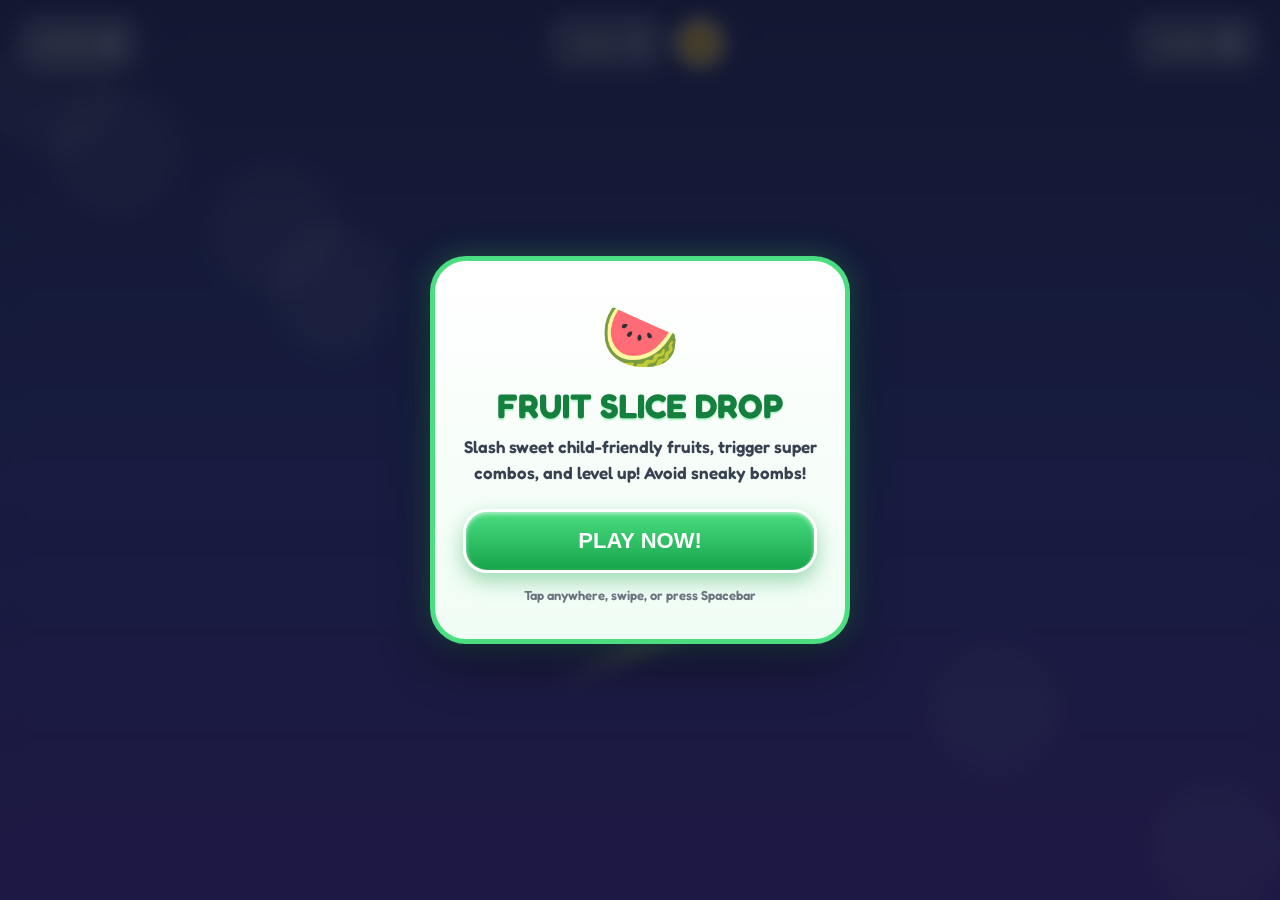
==== fruit_slice_drop.html @ 42306911 "Add Fruit Slice Drop game with realistic fruits, audio, responsive UI" ====
<!DOCTYPE html>
<html lang="en">
<head>
  <meta charset="utf-8">
  <meta name="viewport" content="width=device-width, initial-scale=1.0, maximum-scale=1.0, user-scalable=no">
  <title>Fruit Slice Drop - Fun Arcade Game</title>
  <link rel="stylesheet" href="style.css">
</head>
<body>

  <!-- Fullscreen Playgrid Canvas -->
  <canvas id="gameCanvas"></canvas>

  <!-- Top HUD Bar -->
  <div id="hud">
    <div class="hud-card">
      <div class="hud-title">SCORE</div>
      <div class="hud-value" id="scoreDisplay">0</div>
    </div>

    <div class="hud-center">
      <div class="hud-card">
        <div class="hud-title">LEVEL</div>
        <div class="hud-value" id="levelDisplay">1</div>
      </div>
      <button class="pause-btn" id="btnPause" title="Pause Game">⏸</button>
    </div>

    <div class="hud-card">
      <div class="hud-title">COMBO</div>
      <div class="hud-value" id="comboDisplay">0</div>
    </div>
  </div>

  <!-- Floating Pop Notices & Level Up Banner -->
  <div id="popNotice">NICE SLICE!</div>
  <div id="levelBanner">⭐ LEVEL 2! ⭐</div>

  <!-- Start Screen Overlay -->
  <div class="overlay" id="startOverlay">
    <div class="modal-card">
      <div class="card-icon">🍉</div>
      <h1>FRUIT SLICE DROP</h1>
      <p class="modal-desc">Slash sweet child-friendly fruits, trigger super combos, and level up! Avoid sneaky bombs!</p>
      <button class="btn-primary" id="btnStart">PLAY NOW!</button>
      <div class="tip-text">Tap anywhere, swipe, or press Spacebar</div>
    </div>
  </div>

  <!-- Pause Screen Overlay -->
  <div class="overlay hidden" id="pauseOverlay">
    <div class="modal-card">
      <div class="card-icon">⏸️</div>
      <h1>GAME PAUSED</h1>
      <p class="modal-desc">Take a little breather! Ready to get back into the fruit slicing action?</p>
      <button class="btn-primary" id="btnResume">RESUME GAME</button>
    </div>
  </div>

  <!-- Game Over Overlay -->
  <div class="overlay hidden" id="gameOverOverlay">
    <div class="modal-card">
      <div class="card-icon">🎉</div>
      <h1>GREAT JOB!</h1>
      <p class="modal-desc" id="gameOverDesc">Game Over! You played awesome!</p>
      
      <div class="stats-grid">
        <div class="stat-box">
          <div class="lbl">FINAL SCORE</div>
          <div class="val" id="finalScore">0</div>
        </div>
        <div class="stat-box">
          <div class="lbl">MAX LEVEL</div>
          <div class="val" id="finalLevel">1</div>
        </div>
      </div>

      <button class="btn-primary" id="btnRestart">PLAY AGAIN</button>
    </div>
  </div>

  <script src="script.js" defer></script>
</body>
</html>
---- style.css ----
/* Reset & Core Setup */
@import url('https://fonts.googleapis.com/css2?family=Fredoka:wght@400;600;700&family=Nunito:wght@700;900&display=swap');

* {
  box-sizing: border-box;
  margin: 0;
  padding: 0;
  user-select: none;
  -webkit-user-select: none;
  -webkit-tap-highlight-color: transparent;
}

html, body {
  width: 100%;
  height: 100%;
  overflow: hidden;
  background: #1e1b4b;
  font-family: 'Fredoka', 'Nunito', system-ui, sans-serif;
  touch-action: none;
}

/* Fullscreen Canvas Playgrid */
#gameCanvas {
  position: fixed;
  inset: 0;
  width: 100vw;
  height: 100vh;
  z-index: 1;
  display: block;
}

/* Floating Game HUD */
#hud {
  position: fixed;
  top: 16px;
  left: 20px;
  right: 20px;
  display: flex;
  justify-content: space-between;
  align-items: center;
  z-index: 10;
  pointer-events: none;
}

.hud-card {
  background: rgba(255, 255, 255, 0.2);
  backdrop-filter: blur(12px);
  -webkit-backdrop-filter: blur(12px);
  border: 3px solid rgba(255, 255, 255, 0.4);
  border-radius: 20px;
  padding: 10px 20px;
  color: #ffffff;
  text-shadow: 0 3px 6px rgba(0,0,0,0.3);
  box-shadow: 0 8px 24px rgba(0, 0, 0, 0.2);
  display: flex;
  align-items: center;
  gap: 10px;
  pointer-events: auto;
}

.hud-title {
  font-size: 14px;
  font-weight: 700;
  letter-spacing: 1px;
  color: #ffedd5;
  text-transform: uppercase;
}

.hud-value {
  font-size: 28px;
  font-weight: 900;
  color: #fff;
  line-height: 1;
}

.hud-center {
  display: flex;
  gap: 12px;
  align-items: center;
}

.pause-btn {
  background: #fbbf24;
  border: 3px solid #fff;
  color: #78350f;
  width: 48px;
  height: 48px;
  border-radius: 50%;
  font-size: 20px;
  font-weight: 900;
  cursor: pointer;
  box-shadow: 0 6px 16px rgba(0,0,0,0.3);
  transition: transform 0.15s ease, background-color 0.15s ease;
  display: flex;
  align-items: center;
  justify-content: center;
  pointer-events: auto;
}

.pause-btn:hover {
  transform: scale(1.1) rotate(5deg);
  background: #f59e0b;
}

.pause-btn:active {
  transform: scale(0.95);
}

/* Floating Pop & Level Up Banners */
#popNotice {
  position: fixed;
  top: 25%;
  left: 50%;
  transform: translate(-50%, -50%) scale(0.5);
  opacity: 0;
  font-size: 42px;
  font-weight: 900;
  color: #fde047;
  text-shadow: 0 4px 16px rgba(0,0,0,0.5), 0 0 20px #f59e0b;
  z-index: 15;
  pointer-events: none;
  transition: transform 0.25s cubic-bezier(0.175, 0.885, 0.32, 1.275), opacity 0.25s ease;
}

#popNotice.show {
  opacity: 1;
  transform: translate(-50%, -50%) scale(1.1);
}

#levelBanner {
  position: fixed;
  top: 35%;
  left: 50%;
  transform: translate(-50%, -50%) scale(0);
  background: linear-gradient(135deg, #ec4899, #8b5cf6);
  border: 4px solid #fff;
  border-radius: 30px;
  padding: 16px 36px;
  color: #fff;
  font-size: 36px;
  font-weight: 900;
  text-shadow: 0 3px 10px rgba(0,0,0,0.4);
  box-shadow: 0 12px 40px rgba(236, 72, 153, 0.6);
  z-index: 16;
  pointer-events: none;
  transition: transform 0.4s cubic-bezier(0.175, 0.885, 0.32, 1.275);
}

#levelBanner.show {
  transform: translate(-50%, -50%) scale(1);
}

/* Modals & Overlays */
.overlay {
  position: fixed;
  inset: 0;
  background: rgba(15, 23, 42, 0.75);
  backdrop-filter: blur(10px);
  -webkit-backdrop-filter: blur(10px);
  display: flex;
  align-items: center;
  justify-content: center;
  z-index: 30;
  padding: 20px;
  opacity: 1;
  transition: opacity 0.3s ease;
}

.overlay.hidden {
  opacity: 0;
  pointer-events: none;
  display: none;
}

.modal-card {
  background: linear-gradient(180deg, #ffffff 0%, #f0fdf4 100%);
  border: 5px solid #4ade80;
  border-radius: 36px;
  padding: 36px 28px;
  width: min(90vw, 420px);
  text-align: center;
  box-shadow: 0 20px 50px rgba(0, 0, 0, 0.4), 0 0 30px rgba(74, 222, 128, 0.3);
  position: relative;
  animation: popIn 0.35s cubic-bezier(0.175, 0.885, 0.32, 1.275);
}

@keyframes popIn {
  from { transform: scale(0.8); opacity: 0; }
  to { transform: scale(1); opacity: 1; }
}

.card-icon {
  font-size: 64px;
  margin-bottom: 10px;
  display: inline-block;
  animation: floatBounce 2s ease-in-out infinite;
}

@keyframes floatBounce {
  0%, 100% { transform: translateY(0) rotate(0deg); }
  50% { transform: translateY(-10px) rotate(5deg); }
}

h1 {
  font-size: 34px;
  font-weight: 900;
  color: #15803d;
  margin-bottom: 8px;
  text-shadow: 0 2px 0 #bbf7d0;
}

p.modal-desc {
  font-size: 17px;
  color: #374151;
  line-height: 1.5;
  margin-bottom: 24px;
  font-weight: 600;
}

.stats-grid {
  display: grid;
  grid-template-columns: 1fr 1fr;
  gap: 12px;
  margin-bottom: 24px;
}

.stat-box {
  background: #dcfce7;
  border: 2px solid #86efac;
  border-radius: 18px;
  padding: 12px;
  color: #166534;
}

.stat-box .lbl {
  font-size: 13px;
  font-weight: 700;
  opacity: 0.8;
}

.stat-box .val {
  font-size: 26px;
  font-weight: 900;
}

/* Primary Game Buttons */
.btn-primary {
  background: linear-gradient(180deg, #4ade80 0%, #16a34a 100%);
  color: #ffffff;
  border: 3px solid #ffffff;
  border-radius: 24px;
  padding: 16px 36px;
  font-size: 22px;
  font-weight: 900;
  cursor: pointer;
  box-shadow: 0 8px 20px rgba(22, 163, 74, 0.4), inset 0 2px 4px rgba(255,255,255,0.6);
  transition: transform 0.15s ease, filter 0.15s ease;
  width: 100%;
}

.btn-primary:hover {
  transform: translateY(-3px) scale(1.02);
  filter: brightness(1.08);
}

.btn-primary:active {
  transform: translateY(2px) scale(0.98);
}

.btn-secondary {
  background: linear-gradient(180deg, #38bdf8 0%, #0284c7 100%);
  color: #ffffff;
  border: 3px solid #ffffff;
  border-radius: 20px;
  padding: 12px 24px;
  font-size: 18px;
  font-weight: 800;
  cursor: pointer;
  box-shadow: 0 6px 16px rgba(2, 132, 199, 0.3);
  margin-top: 10px;
  width: 100%;
}

.btn-secondary:hover {
  filter: brightness(1.08);
}

.tip-text {
  font-size: 13px;
  color: #6b7280;
  margin-top: 14px;
  font-weight: 600;
}
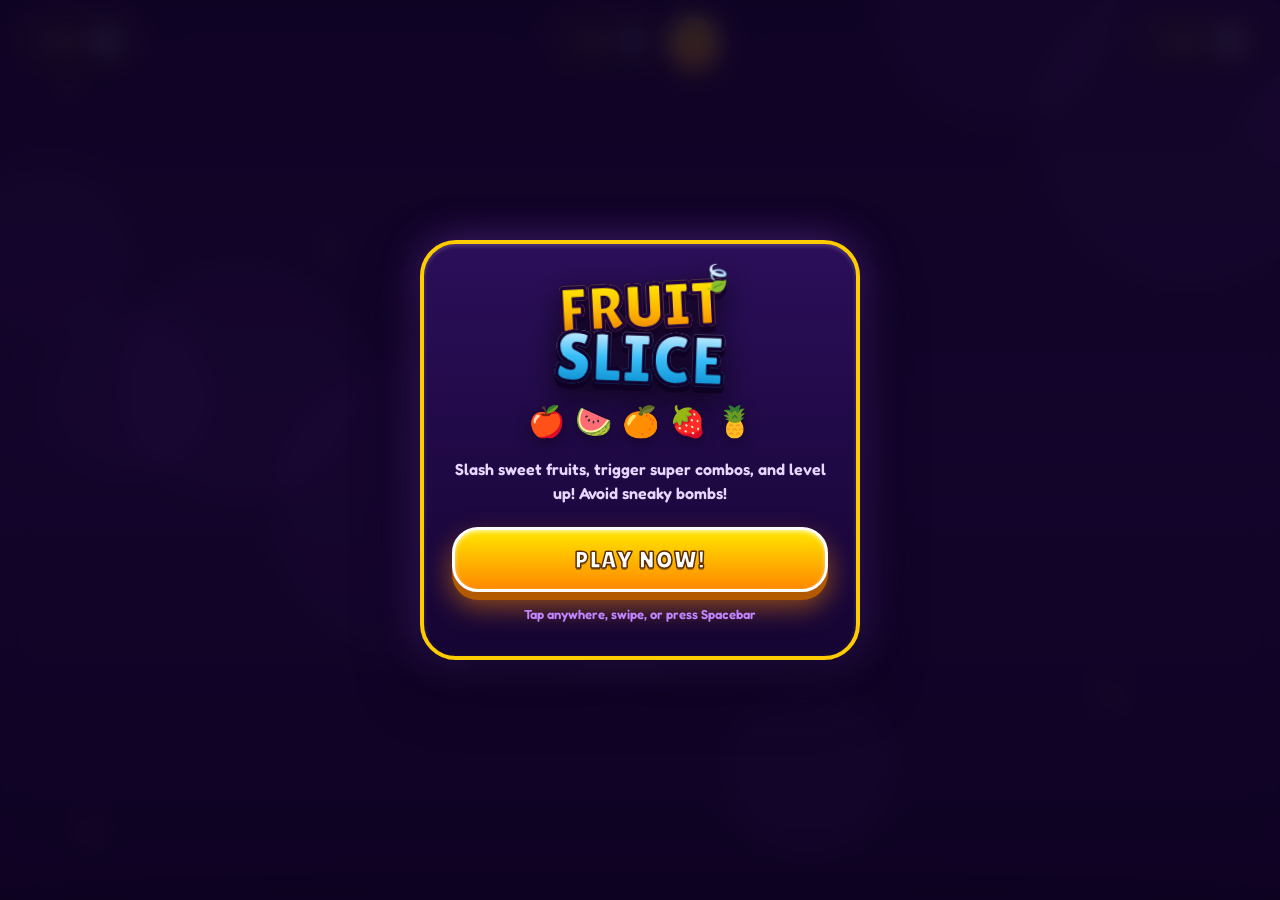
==== commit 403979e1: "Update audio behavior, poster UI styling, and cute pineapple artwork" ====
--- a/fruit_slice_drop.html
+++ b/fruit_slice_drop.html
@@ -38,10 +38,28 @@
 
   <!-- Start Screen Overlay -->
   <div class="overlay" id="startOverlay">
-    <div class="modal-card">
-      <div class="card-icon">🍉</div>
-      <h1>FRUIT SLICE DROP</h1>
-      <p class="modal-desc">Slash sweet child-friendly fruits, trigger super combos, and level up! Avoid sneaky bombs!</p>
+    <div class="modal-card poster-card">
+      <!-- 3D Poster Logo Title -->
+      <div class="poster-logo">
+        <div class="logo-word word-fruit">
+          <span>F</span><span>R</span><span>U</span><span>I</span><span>T</span>
+          <span class="leaf-badge">🍃</span>
+        </div>
+        <div class="logo-word word-slice">
+          <span>S</span><span>L</span><span>I</span><span>C</span><span>E</span>
+        </div>
+      </div>
+
+      <!-- Cute Floating Fruits Showcase Row -->
+      <div class="fruit-showcase">
+        <span class="showcase-fruit f-apple">🍎</span>
+        <span class="showcase-fruit f-watermelon">🍉</span>
+        <span class="showcase-fruit f-orange">🍊</span>
+        <span class="showcase-fruit f-strawberry">🍓</span>
+        <span class="showcase-fruit f-pineapple">🍍</span>
+      </div>
+
+      <p class="modal-desc">Slash sweet fruits, trigger super combos, and level up! Avoid sneaky bombs!</p>
       <button class="btn-primary" id="btnStart">PLAY NOW!</button>
       <div class="tip-text">Tap anywhere, swipe, or press Spacebar</div>
     </div>
@@ -49,9 +67,9 @@
 
   <!-- Pause Screen Overlay -->
   <div class="overlay hidden" id="pauseOverlay">
-    <div class="modal-card">
+    <div class="modal-card poster-card">
       <div class="card-icon">⏸️</div>
-      <h1>GAME PAUSED</h1>
+      <h1 class="poster-heading">GAME PAUSED</h1>
       <p class="modal-desc">Take a little breather! Ready to get back into the fruit slicing action?</p>
       <button class="btn-primary" id="btnResume">RESUME GAME</button>
     </div>
@@ -59,9 +77,9 @@
 
   <!-- Game Over Overlay -->
   <div class="overlay hidden" id="gameOverOverlay">
-    <div class="modal-card">
+    <div class="modal-card poster-card">
       <div class="card-icon">🎉</div>
-      <h1>GREAT JOB!</h1>
+      <h1 class="poster-heading">GREAT JOB!</h1>
       <p class="modal-desc" id="gameOverDesc">Game Over! You played awesome!</p>
       
       <div class="stats-grid">
--- a/style.css
+++ b/style.css
@@ -1,5 +1,5 @@
 /* Reset & Core Setup */
-@import url('https://fonts.googleapis.com/css2?family=Fredoka:wght@400;600;700&family=Nunito:wght@700;900&display=swap');
+@import url('https://fonts.googleapis.com/css2?family=Fredoka:wght@400;600;700&family=Lilita+One&family=Nunito:wght@800;900&display=swap');
 
 * {
   box-sizing: border-box;
@@ -14,7 +14,7 @@
   width: 100%;
   height: 100%;
   overflow: hidden;
-  background: #1e1b4b;
+  background: #14052b;
   font-family: 'Fredoka', 'Nunito', system-ui, sans-serif;
   touch-action: none;
 }
@@ -43,15 +43,15 @@
 }
 
 .hud-card {
-  background: rgba(255, 255, 255, 0.2);
-  backdrop-filter: blur(12px);
-  -webkit-backdrop-filter: blur(12px);
-  border: 3px solid rgba(255, 255, 255, 0.4);
-  border-radius: 20px;
-  padding: 10px 20px;
+  background: rgba(28, 10, 61, 0.65);
+  backdrop-filter: blur(14px);
+  -webkit-backdrop-filter: blur(14px);
+  border: 3px solid rgba(255, 204, 0, 0.45);
+  border-radius: 22px;
+  padding: 8px 18px;
   color: #ffffff;
-  text-shadow: 0 3px 6px rgba(0,0,0,0.3);
-  box-shadow: 0 8px 24px rgba(0, 0, 0, 0.2);
+  text-shadow: 0 3px 6px rgba(0,0,0,0.5);
+  box-shadow: 0 8px 24px rgba(10, 2, 28, 0.5), inset 0 1px 2px rgba(255, 255, 255, 0.25);
   display: flex;
   align-items: center;
   gap: 10px;
@@ -59,18 +59,19 @@
 }
 
 .hud-title {
+  font-family: 'Lilita One', 'Fredoka', sans-serif;
   font-size: 14px;
-  font-weight: 700;
-  letter-spacing: 1px;
-  color: #ffedd5;
+  letter-spacing: 1.2px;
+  color: #fde047;
   text-transform: uppercase;
 }
 
 .hud-value {
-  font-size: 28px;
-  font-weight: 900;
-  color: #fff;
+  font-family: 'Lilita One', 'Nunito', sans-serif;
+  font-size: 30px;
+  color: #ffffff;
   line-height: 1;
+  text-shadow: 0 3px 0 #18022e;
 }
 
 .hud-center {
@@ -80,17 +81,17 @@
 }
 
 .pause-btn {
-  background: #fbbf24;
-  border: 3px solid #fff;
-  color: #78350f;
-  width: 48px;
-  height: 48px;
+  background: linear-gradient(180deg, #ffe600 0%, #ff9100 100%);
+  border: 3px solid #ffffff;
+  color: #1a0333;
+  width: 50px;
+  height: 50px;
   border-radius: 50%;
   font-size: 20px;
   font-weight: 900;
   cursor: pointer;
-  box-shadow: 0 6px 16px rgba(0,0,0,0.3);
-  transition: transform 0.15s ease, background-color 0.15s ease;
+  box-shadow: 0 6px 0 #b35900, 0 10px 20px rgba(0,0,0,0.5);
+  transition: transform 0.15s ease, filter 0.15s ease;
   display: flex;
   align-items: center;
   justify-content: center;
@@ -99,11 +100,12 @@
 
 .pause-btn:hover {
   transform: scale(1.1) rotate(5deg);
-  background: #f59e0b;
+  filter: brightness(1.1);
 }
 
 .pause-btn:active {
-  transform: scale(0.95);
+  transform: scale(0.95) translateY(3px);
+  box-shadow: 0 2px 0 #b35900;
 }
 
 /* Floating Pop & Level Up Banners */
@@ -113,10 +115,11 @@
   left: 50%;
   transform: translate(-50%, -50%) scale(0.5);
   opacity: 0;
-  font-size: 42px;
-  font-weight: 900;
-  color: #fde047;
-  text-shadow: 0 4px 16px rgba(0,0,0,0.5), 0 0 20px #f59e0b;
+  font-family: 'Lilita One', 'Fredoka', cursive, sans-serif;
+  font-size: 46px;
+  color: #ffe600;
+  -webkit-text-stroke: 3px #1f0340;
+  text-shadow: 0 6px 0 #120229, 0 10px 25px rgba(255, 230, 0, 0.6);
   z-index: 15;
   pointer-events: none;
   transition: transform 0.25s cubic-bezier(0.175, 0.885, 0.32, 1.275), opacity 0.25s ease;
@@ -129,24 +132,27 @@
 
 #levelBanner {
   position: fixed;
-  top: 35%;
+  top: 20%;
   left: 50%;
-  transform: translate(-50%, -50%) scale(0);
+  transform: translate(-50%, -50%) scale(0.6);
+  opacity: 0;
   background: linear-gradient(135deg, #ec4899, #8b5cf6);
-  border: 4px solid #fff;
-  border-radius: 30px;
-  padding: 16px 36px;
+  border: 3.5px solid #fff;
+  border-radius: 24px;
+  padding: 10px 26px;
   color: #fff;
-  font-size: 36px;
-  font-weight: 900;
-  text-shadow: 0 3px 10px rgba(0,0,0,0.4);
-  box-shadow: 0 12px 40px rgba(236, 72, 153, 0.6);
+  font-family: 'Lilita One', 'Fredoka', sans-serif;
+  font-size: 24px;
+  letter-spacing: 1px;
+  text-shadow: 0 3px 0 #4c1d95;
+  box-shadow: 0 8px 30px rgba(236, 72, 153, 0.6), inset 0 2px 4px rgba(255,255,255,0.4);
   z-index: 16;
   pointer-events: none;
-  transition: transform 0.4s cubic-bezier(0.175, 0.885, 0.32, 1.275);
+  transition: transform 0.3s cubic-bezier(0.175, 0.885, 0.32, 1.275), opacity 0.3s ease;
 }
 
 #levelBanner.show {
+  opacity: 1;
   transform: translate(-50%, -50%) scale(1);
 }
 
@@ -154,9 +160,9 @@
 .overlay {
   position: fixed;
   inset: 0;
-  background: rgba(15, 23, 42, 0.75);
-  backdrop-filter: blur(10px);
-  -webkit-backdrop-filter: blur(10px);
+  background: rgba(14, 3, 33, 0.82);
+  backdrop-filter: blur(12px);
+  -webkit-backdrop-filter: blur(12px);
   display: flex;
   align-items: center;
   justify-content: center;
@@ -173,13 +179,13 @@
 }
 
 .modal-card {
-  background: linear-gradient(180deg, #ffffff 0%, #f0fdf4 100%);
-  border: 5px solid #4ade80;
+  background: linear-gradient(180deg, #2b0e59 0%, #150533 100%);
+  border: 4px solid #ffcc00;
   border-radius: 36px;
-  padding: 36px 28px;
-  width: min(90vw, 420px);
+  padding: 34px 28px;
+  width: min(92vw, 440px);
   text-align: center;
-  box-shadow: 0 20px 50px rgba(0, 0, 0, 0.4), 0 0 30px rgba(74, 222, 128, 0.3);
+  box-shadow: 0 24px 60px rgba(10, 2, 28, 0.8), 0 0 40px rgba(168, 85, 247, 0.4), inset 0 2px 4px rgba(255, 255, 255, 0.2);
   position: relative;
   animation: popIn 0.35s cubic-bezier(0.175, 0.885, 0.32, 1.275);
 }
@@ -189,9 +195,94 @@
   to { transform: scale(1); opacity: 1; }
 }
 
+/* Poster 3D Title Logo */
+.poster-logo {
+  display: flex;
+  flex-direction: column;
+  align-items: center;
+  margin-bottom: 12px;
+}
+
+.logo-word {
+  font-family: 'Lilita One', 'Fredoka', cursive, sans-serif;
+  line-height: 0.95;
+  display: flex;
+  align-items: center;
+  justify-content: center;
+  position: relative;
+}
+
+.word-fruit {
+  font-size: clamp(48px, 12vw, 62px);
+  background: linear-gradient(180deg, #fff000 0%, #ff8800 100%);
+  -webkit-background-clip: text;
+  -webkit-text-fill-color: transparent;
+  -webkit-text-stroke: 3.5px #1f0340;
+  filter: drop-shadow(0 6px 0 #14022b) drop-shadow(0 10px 15px rgba(0,0,0,0.6));
+  transform: rotate(-3deg);
+}
+
+.word-slice {
+  font-size: clamp(54px, 14vw, 70px);
+  background: linear-gradient(180deg, #f0f9ff 0%, #38bdf8 50%, #0284c7 100%);
+  -webkit-background-clip: text;
+  -webkit-text-fill-color: transparent;
+  -webkit-text-stroke: 3.5px #12022b;
+  filter: drop-shadow(0 6px 0 #0f0124) drop-shadow(0 10px 15px rgba(0,0,0,0.6));
+  transform: rotate(2deg);
+  margin-top: -12px;
+}
+
+.leaf-badge {
+  font-size: 26px;
+  position: absolute;
+  top: -8px;
+  right: -12px;
+  animation: leafFloat 2s ease-in-out infinite;
+}
+
+@keyframes leafFloat {
+  0%, 100% { transform: translateY(0) rotate(0deg); }
+  50% { transform: translateY(-5px) rotate(12deg); }
+}
+
+/* Showcase Fruits Row */
+.fruit-showcase {
+  display: flex;
+  justify-content: center;
+  gap: 10px;
+  margin: 12px 0 18px 0;
+}
+
+.showcase-fruit {
+  font-size: 30px;
+  filter: drop-shadow(0 4px 8px rgba(0,0,0,0.4));
+  animation: fruitBounce 2.4s ease-in-out infinite;
+}
+
+.showcase-fruit:nth-child(1) { animation-delay: 0s; }
+.showcase-fruit:nth-child(2) { animation-delay: 0.3s; }
+.showcase-fruit:nth-child(3) { animation-delay: 0.6s; }
+.showcase-fruit:nth-child(4) { animation-delay: 0.9s; }
+.showcase-fruit:nth-child(5) { animation-delay: 1.2s; }
+
+@keyframes fruitBounce {
+  0%, 100% { transform: translateY(0) scale(1); }
+  50% { transform: translateY(-8px) scale(1.1); }
+}
+
+.poster-heading {
+  font-family: 'Lilita One', 'Fredoka', sans-serif;
+  font-size: 36px;
+  color: #fde047;
+  -webkit-text-stroke: 2px #1f0340;
+  text-shadow: 0 4px 0 #120229;
+  margin-bottom: 8px;
+}
+
 .card-icon {
-  font-size: 64px;
-  margin-bottom: 10px;
+  font-size: 60px;
+  margin-bottom: 6px;
   display: inline-block;
   animation: floatBounce 2s ease-in-out infinite;
 }
@@ -201,19 +292,11 @@
   50% { transform: translateY(-10px) rotate(5deg); }
 }
 
-h1 {
-  font-size: 34px;
-  font-weight: 900;
-  color: #15803d;
-  margin-bottom: 8px;
-  text-shadow: 0 2px 0 #bbf7d0;
-}
-
 p.modal-desc {
-  font-size: 17px;
-  color: #374151;
+  font-size: 16px;
+  color: #e9d5ff;
   line-height: 1.5;
-  margin-bottom: 24px;
+  margin-bottom: 22px;
   font-weight: 600;
 }
 
@@ -225,69 +308,57 @@
 }
 
 .stat-box {
-  background: #dcfce7;
-  border: 2px solid #86efac;
+  background: rgba(30, 11, 64, 0.7);
+  border: 2px solid #a855f7;
   border-radius: 18px;
   padding: 12px;
-  color: #166534;
+  color: #f3e8ff;
 }
 
 .stat-box .lbl {
-  font-size: 13px;
+  font-size: 12px;
   font-weight: 700;
-  opacity: 0.8;
+  color: #c084fc;
 }
 
 .stat-box .val {
-  font-size: 26px;
-  font-weight: 900;
-}
-
-/* Primary Game Buttons */
+  font-family: 'Lilita One', sans-serif;
+  font-size: 28px;
+  color: #fde047;
+}
+
+/* Primary Poster 3D Buttons */
 .btn-primary {
-  background: linear-gradient(180deg, #4ade80 0%, #16a34a 100%);
+  background: linear-gradient(180deg, #ffe600 0%, #ff8800 100%);
   color: #ffffff;
-  border: 3px solid #ffffff;
-  border-radius: 24px;
+  font-family: 'Lilita One', 'Fredoka', sans-serif;
+  font-size: 24px;
+  letter-spacing: 1px;
+  border: 3.5px solid #ffffff;
+  border-radius: 26px;
   padding: 16px 36px;
-  font-size: 22px;
-  font-weight: 900;
   cursor: pointer;
-  box-shadow: 0 8px 20px rgba(22, 163, 74, 0.4), inset 0 2px 4px rgba(255,255,255,0.6);
-  transition: transform 0.15s ease, filter 0.15s ease;
+  box-shadow: 0 8px 0 #b35900, 0 14px 28px rgba(255, 136, 0, 0.55), inset 0 2px 4px rgba(255, 255, 255, 0.6);
+  transition: transform 0.15s ease, filter 0.15s ease, box-shadow 0.15s ease;
   width: 100%;
+  -webkit-text-stroke: 1.5px #5c2e00;
+  text-shadow: 0 2px 0 rgba(0,0,0,0.3);
 }
 
 .btn-primary:hover {
   transform: translateY(-3px) scale(1.02);
   filter: brightness(1.08);
+  box-shadow: 0 11px 0 #b35900, 0 18px 32px rgba(255, 136, 0, 0.65);
 }
 
 .btn-primary:active {
-  transform: translateY(2px) scale(0.98);
-}
-
-.btn-secondary {
-  background: linear-gradient(180deg, #38bdf8 0%, #0284c7 100%);
-  color: #ffffff;
-  border: 3px solid #ffffff;
-  border-radius: 20px;
-  padding: 12px 24px;
-  font-size: 18px;
-  font-weight: 800;
-  cursor: pointer;
-  box-shadow: 0 6px 16px rgba(2, 132, 199, 0.3);
-  margin-top: 10px;
-  width: 100%;
-}
-
-.btn-secondary:hover {
-  filter: brightness(1.08);
+  transform: translateY(4px) scale(0.98);
+  box-shadow: 0 4px 0 #b35900, 0 8px 16px rgba(255, 136, 0, 0.4);
 }
 
 .tip-text {
   font-size: 13px;
-  color: #6b7280;
+  color: #c084fc;
   margin-top: 14px;
   font-weight: 600;
 }
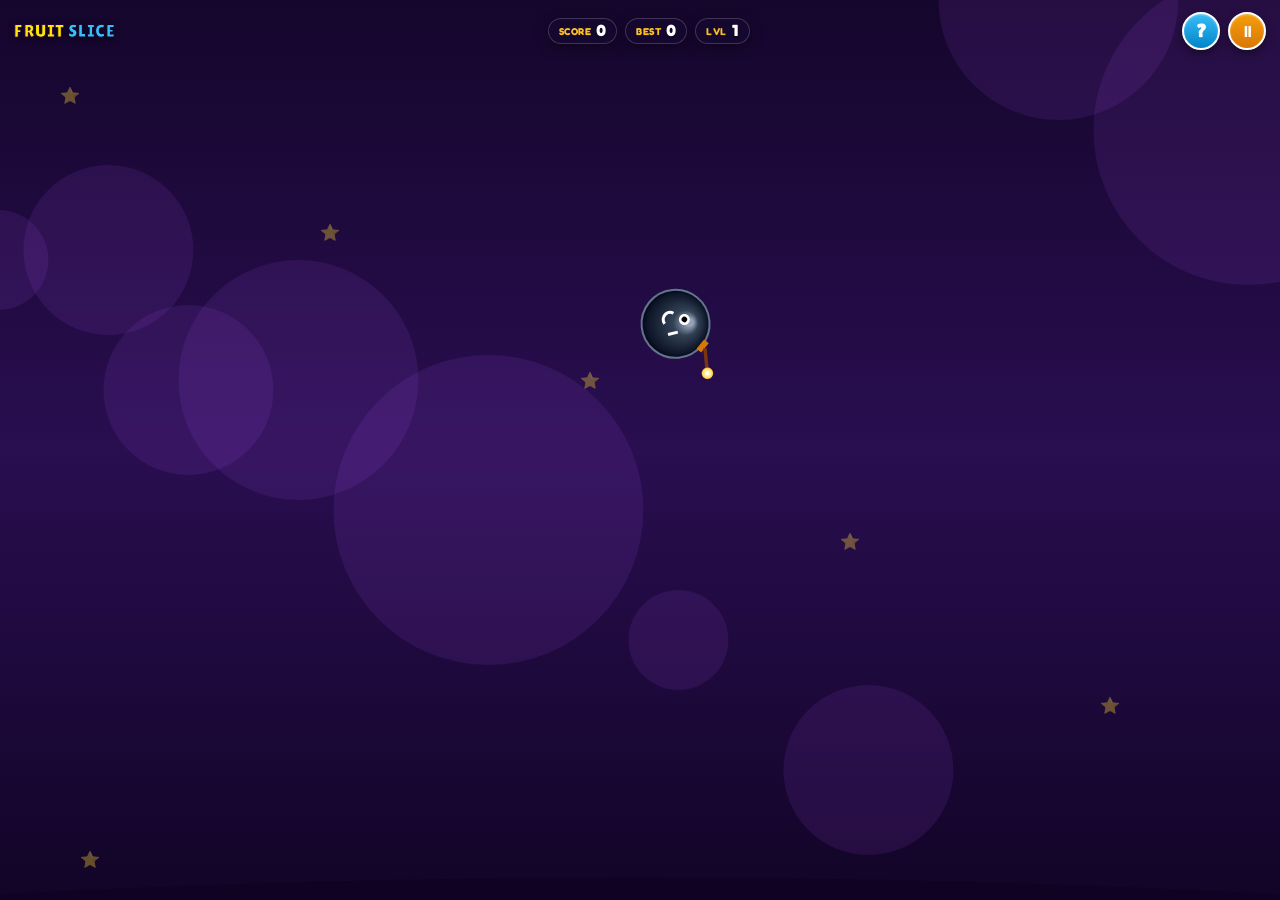
==== commit b53d6c34: "refactor: hyper-casual playfield-first UI design and minimal HUD with modal help" ====
--- a/fruit_slice_drop.html
+++ b/fruit_slice_drop.html
@@ -3,93 +3,106 @@
 <head>
   <meta charset="utf-8">
   <meta name="viewport" content="width=device-width, initial-scale=1.0, maximum-scale=1.0, user-scalable=no">
-  <title>Fruit Slice Drop - Fun Arcade Game</title>
+  <title>Fruit Slice Drop - Minimal Arcade Game</title>
   <link rel="stylesheet" href="style.css">
 </head>
 <body>
 
-  <!-- Fullscreen Playgrid Canvas -->
+  <!-- Fullscreen Playfield Canvas -->
   <canvas id="gameCanvas"></canvas>
 
-  <!-- Top HUD Bar -->
-  <div id="hud">
-    <div class="hud-card">
-      <div class="hud-title">SCORE</div>
-      <div class="hud-value" id="scoreDisplay">0</div>
+  <!-- Minimal Compact Top HUD Bar -->
+  <header id="hud">
+    <div class="hud-left">
+      <div class="game-logo">
+        <span class="logo-fruit">FRUIT</span>
+        <span class="logo-slice">SLICE</span>
+      </div>
     </div>
 
     <div class="hud-center">
-      <div class="hud-card">
-        <div class="hud-title">LEVEL</div>
-        <div class="hud-value" id="levelDisplay">1</div>
+      <div class="hud-pill">
+        <span class="hud-label">SCORE</span>
+        <span class="hud-val" id="scoreDisplay">0</span>
       </div>
-      <button class="pause-btn" id="btnPause" title="Pause Game">⏸</button>
+      <div class="hud-pill">
+        <span class="hud-label">BEST</span>
+        <span class="hud-val" id="bestScoreDisplay">0</span>
+      </div>
+      <div class="hud-pill">
+        <span class="hud-label">LVL</span>
+        <span class="hud-val" id="levelDisplay">1</span>
+      </div>
+      <div class="hud-pill combo-pill hidden" id="comboContainer">
+        <span class="hud-val" id="comboDisplay">0x</span>
+      </div>
     </div>
 
-    <div class="hud-card">
-      <div class="hud-title">COMBO</div>
-      <div class="hud-value" id="comboDisplay">0</div>
+    <div class="hud-right">
+      <button class="icon-btn btn-help" id="btnHelp" title="How to Play" aria-label="Help">?</button>
+      <button class="icon-btn btn-pause" id="btnPause" title="Pause Game" aria-label="Pause">⏸</button>
     </div>
-  </div>
+  </header>
 
-  <!-- Floating Pop Notices & Level Up Banner -->
-  <div id="popNotice">NICE SLICE!</div>
-  <div id="levelBanner">⭐ LEVEL 2! ⭐</div>
+  <!-- Compact Toast Notification for Level Up -->
+  <div id="levelToast" class="hidden">⭐ LEVEL 2!</div>
 
-  <!-- Start Screen Overlay -->
-  <div class="overlay" id="startOverlay">
-    <div class="modal-card poster-card">
-      <!-- 3D Poster Logo Title -->
-      <div class="poster-logo">
-        <div class="logo-word word-fruit">
-          <span>F</span><span>R</span><span>U</span><span>I</span><span>T</span>
-          <span class="leaf-badge">🍃</span>
+  <!-- Help / How to Play Modal Overlay -->
+  <div class="overlay hidden" id="helpOverlay">
+    <div class="modal-card compact-card">
+      <button class="close-btn" id="btnCloseHelp" title="Close">×</button>
+      <h2 class="modal-title">How to Play</h2>
+      <div class="help-list">
+        <div class="help-item">
+          <span class="help-icon">🎮</span>
+          <span><strong>Swipe / Tap</strong> to slice falling fruits</span>
         </div>
-        <div class="logo-word word-slice">
-          <span>S</span><span>L</span><span>I</span><span>C</span><span>E</span>
+        <div class="help-item">
+          <span class="help-icon">🍉</span>
+          <span><strong>Slice Combos</strong> for bonus multipliers</span>
+        </div>
+        <div class="help-item">
+          <span class="help-icon">💣</span>
+          <span><strong>Avoid Bombs!</strong> Hitting one ends the game</span>
+        </div>
+        <div class="help-item">
+          <span class="help-icon">⭐</span>
+          <span><strong>Level Up</strong> by scoring high points</span>
         </div>
       </div>
-
-      <!-- Cute Floating Fruits Showcase Row -->
-      <div class="fruit-showcase">
-        <span class="showcase-fruit f-apple">🍎</span>
-        <span class="showcase-fruit f-watermelon">🍉</span>
-        <span class="showcase-fruit f-orange">🍊</span>
-        <span class="showcase-fruit f-strawberry">🍓</span>
-        <span class="showcase-fruit f-pineapple">🍍</span>
-      </div>
-
-      <p class="modal-desc">Slash sweet fruits, trigger super combos, and level up! Avoid sneaky bombs!</p>
-      <button class="btn-primary" id="btnStart">PLAY NOW!</button>
-      <div class="tip-text">Tap anywhere, swipe, or press Spacebar</div>
+      <button class="btn-primary btn-sm" id="btnGotIt">GOT IT!</button>
     </div>
   </div>
 
   <!-- Pause Screen Overlay -->
   <div class="overlay hidden" id="pauseOverlay">
-    <div class="modal-card poster-card">
-      <div class="card-icon">⏸️</div>
-      <h1 class="poster-heading">GAME PAUSED</h1>
-      <p class="modal-desc">Take a little breather! Ready to get back into the fruit slicing action?</p>
-      <button class="btn-primary" id="btnResume">RESUME GAME</button>
+    <div class="modal-card compact-card">
+      <div class="card-icon-sm">⏸️</div>
+      <h2 class="modal-title">GAME PAUSED</h2>
+      <p class="modal-desc-sm">Need a moment? Jump right back in!</p>
+      <button class="btn-primary" id="btnResume">RESUME</button>
     </div>
   </div>
 
   <!-- Game Over Overlay -->
   <div class="overlay hidden" id="gameOverOverlay">
-    <div class="modal-card poster-card">
-      <div class="card-icon">🎉</div>
-      <h1 class="poster-heading">GREAT JOB!</h1>
-      <p class="modal-desc" id="gameOverDesc">Game Over! You played awesome!</p>
+    <div class="modal-card compact-card">
+      <div class="card-icon-sm">🎉</div>
+      <h2 class="modal-title" id="gameOverTitle">GAME OVER</h2>
+      <p class="modal-desc-sm" id="gameOverDesc">Try again to beat your record!</p>
       
-      <div class="stats-grid">
-        <div class="stat-box">
-          <div class="lbl">FINAL SCORE</div>
-          <div class="val" id="finalScore">0</div>
+      <div class="stats-compact">
+        <div class="stat-pill">
+          <span class="lbl">SCORE</span>
+          <span class="val" id="finalScore">0</span>
         </div>
-        <div class="stat-box">
-          <div class="lbl">MAX LEVEL</div>
-          <div class="val" id="finalLevel">1</div>
+        <div class="stat-pill">
+          <span class="lbl">BEST</span>
+          <span class="val" id="finalBest">0</span>
+        </div>
+        <div class="stat-pill">
+          <span class="lbl">LEVEL</span>
+          <span class="val" id="finalLevel">1</span>
         </div>
       </div>
 
--- a/style.css
+++ b/style.css
@@ -1,5 +1,5 @@
 /* Reset & Core Setup */
-@import url('https://fonts.googleapis.com/css2?family=Fredoka:wght@400;600;700&family=Lilita+One&family=Nunito:wght@800;900&display=swap');
+@import url('https://fonts.googleapis.com/css2?family=Fredoka:wght@500;600;700&family=Lilita+One&family=Nunito:wght@700;800;900&display=swap');
 
 * {
   box-sizing: border-box;
@@ -14,12 +14,12 @@
   width: 100%;
   height: 100%;
   overflow: hidden;
-  background: #14052b;
+  background: #120526;
   font-family: 'Fredoka', 'Nunito', system-ui, sans-serif;
   touch-action: none;
 }
 
-/* Fullscreen Canvas Playgrid */
+/* Fullscreen Canvas Playfield */
 #gameCanvas {
   position: fixed;
   inset: 0;
@@ -29,147 +29,173 @@
   display: block;
 }
 
-/* Floating Game HUD */
+/* Minimal Compact Top HUD Bar */
 #hud {
   position: fixed;
-  top: 16px;
-  left: 20px;
-  right: 20px;
+  top: 12px;
+  left: 14px;
+  right: 14px;
   display: flex;
   justify-content: space-between;
   align-items: center;
-  z-index: 10;
+  z-index: 20;
   pointer-events: none;
-}
-
-.hud-card {
-  background: rgba(28, 10, 61, 0.65);
-  backdrop-filter: blur(14px);
-  -webkit-backdrop-filter: blur(14px);
-  border: 3px solid rgba(255, 204, 0, 0.45);
-  border-radius: 22px;
-  padding: 8px 18px;
-  color: #ffffff;
-  text-shadow: 0 3px 6px rgba(0,0,0,0.5);
-  box-shadow: 0 8px 24px rgba(10, 2, 28, 0.5), inset 0 1px 2px rgba(255, 255, 255, 0.25);
-  display: flex;
-  align-items: center;
-  gap: 10px;
+  gap: 8px;
+}
+
+.hud-left, .hud-center, .hud-right {
+  display: flex;
+  align-items: center;
+  gap: 8px;
   pointer-events: auto;
 }
 
-.hud-title {
-  font-family: 'Lilita One', 'Fredoka', sans-serif;
-  font-size: 14px;
-  letter-spacing: 1.2px;
-  color: #fde047;
+/* Compact Brand Logo */
+.game-logo {
+  font-family: 'Lilita One', cursive, sans-serif;
+  font-size: clamp(14px, 4vw, 18px);
+  letter-spacing: 0.5px;
+  line-height: 1;
+  text-shadow: 0 2px 6px rgba(0,0,0,0.6);
+  display: flex;
+  gap: 3px;
+}
+
+.logo-fruit {
+  color: #ffe600;
+  -webkit-text-stroke: 1px #1f0340;
+}
+
+.logo-slice {
+  color: #38bdf8;
+  -webkit-text-stroke: 1px #0f0224;
+}
+
+/* Minimal HUD Pills */
+.hud-pill {
+  background: rgba(22, 10, 48, 0.65);
+  backdrop-filter: blur(10px);
+  -webkit-backdrop-filter: blur(10px);
+  border: 1.5px solid rgba(255, 255, 255, 0.18);
+  border-radius: 20px;
+  padding: 4px 10px;
+  display: flex;
+  align-items: center;
+  gap: 5px;
+  color: #ffffff;
+  box-shadow: 0 4px 14px rgba(0, 0, 0, 0.35);
+  line-height: 1;
+}
+
+.hud-label {
+  font-size: 10px;
+  font-weight: 800;
+  color: #fbbf24;
+  letter-spacing: 0.5px;
   text-transform: uppercase;
 }
 
-.hud-value {
-  font-family: 'Lilita One', 'Nunito', sans-serif;
-  font-size: 30px;
-  color: #ffffff;
-  line-height: 1;
-  text-shadow: 0 3px 0 #18022e;
-}
-
-.hud-center {
-  display: flex;
-  gap: 12px;
-  align-items: center;
-}
-
-.pause-btn {
-  background: linear-gradient(180deg, #ffe600 0%, #ff9100 100%);
-  border: 3px solid #ffffff;
-  color: #1a0333;
-  width: 50px;
-  height: 50px;
+.hud-val {
+  font-family: 'Lilita One', sans-serif;
+  font-size: 16px;
+  color: #ffffff;
+  text-shadow: 0 1px 2px rgba(0, 0, 0, 0.5);
+}
+
+.combo-pill {
+  background: rgba(236, 72, 153, 0.7);
+  border-color: rgba(255, 255, 255, 0.4);
+  animation: pulsePill 0.3s ease;
+}
+
+.combo-pill.hidden {
+  display: none;
+}
+
+@keyframes pulsePill {
+  0% { transform: scale(0.9); }
+  50% { transform: scale(1.1); }
+  100% { transform: scale(1); }
+}
+
+/* Small Circular Icon Buttons (? Help & ⏸ Pause) */
+.icon-btn {
+  width: 38px;
+  height: 38px;
   border-radius: 50%;
-  font-size: 20px;
+  border: 2px solid #ffffff;
+  font-family: 'Lilita One', sans-serif;
+  font-size: 18px;
   font-weight: 900;
   cursor: pointer;
-  box-shadow: 0 6px 0 #b35900, 0 10px 20px rgba(0,0,0,0.5);
+  display: flex;
+  align-items: center;
+  justify-content: center;
+  box-shadow: 0 4px 10px rgba(0,0,0,0.4), inset 0 1px 2px rgba(255,255,255,0.4);
   transition: transform 0.15s ease, filter 0.15s ease;
-  display: flex;
-  align-items: center;
-  justify-content: center;
-  pointer-events: auto;
-}
-
-.pause-btn:hover {
-  transform: scale(1.1) rotate(5deg);
+  line-height: 1;
+}
+
+.btn-help {
+  background: linear-gradient(180deg, #38bdf8 0%, #0284c7 100%);
+  color: #ffffff;
+}
+
+.btn-pause {
+  background: linear-gradient(180deg, #f59e0b 0%, #d97706 100%);
+  color: #ffffff;
+  font-size: 15px;
+}
+
+.icon-btn:hover {
+  transform: scale(1.08);
   filter: brightness(1.1);
 }
 
-.pause-btn:active {
-  transform: scale(0.95) translateY(3px);
-  box-shadow: 0 2px 0 #b35900;
-}
-
-/* Floating Pop & Level Up Banners */
-#popNotice {
+.icon-btn:active {
+  transform: scale(0.92);
+}
+
+/* Compact Floating Toast for Level Up */
+#levelToast {
   position: fixed;
-  top: 25%;
+  top: 56px;
   left: 50%;
-  transform: translate(-50%, -50%) scale(0.5);
-  opacity: 0;
-  font-family: 'Lilita One', 'Fredoka', cursive, sans-serif;
-  font-size: 46px;
-  color: #ffe600;
-  -webkit-text-stroke: 3px #1f0340;
-  text-shadow: 0 6px 0 #120229, 0 10px 25px rgba(255, 230, 0, 0.6);
-  z-index: 15;
+  transform: translateX(-50%) scale(1);
+  background: linear-gradient(135deg, #ec4899, #8b5cf6);
+  border: 2px solid #ffffff;
+  border-radius: 20px;
+  padding: 6px 18px;
+  color: #ffffff;
+  font-family: 'Lilita One', sans-serif;
+  font-size: 15px;
+  letter-spacing: 0.5px;
+  box-shadow: 0 6px 20px rgba(236, 72, 153, 0.5);
+  z-index: 25;
   pointer-events: none;
   transition: transform 0.25s cubic-bezier(0.175, 0.885, 0.32, 1.275), opacity 0.25s ease;
 }
 
-#popNotice.show {
-  opacity: 1;
-  transform: translate(-50%, -50%) scale(1.1);
-}
-
-#levelBanner {
-  position: fixed;
-  top: 20%;
-  left: 50%;
-  transform: translate(-50%, -50%) scale(0.6);
+#levelToast.hidden {
   opacity: 0;
-  background: linear-gradient(135deg, #ec4899, #8b5cf6);
-  border: 3.5px solid #fff;
-  border-radius: 24px;
-  padding: 10px 26px;
-  color: #fff;
-  font-family: 'Lilita One', 'Fredoka', sans-serif;
-  font-size: 24px;
-  letter-spacing: 1px;
-  text-shadow: 0 3px 0 #4c1d95;
-  box-shadow: 0 8px 30px rgba(236, 72, 153, 0.6), inset 0 2px 4px rgba(255,255,255,0.4);
-  z-index: 16;
-  pointer-events: none;
-  transition: transform 0.3s cubic-bezier(0.175, 0.885, 0.32, 1.275), opacity 0.3s ease;
-}
-
-#levelBanner.show {
-  opacity: 1;
-  transform: translate(-50%, -50%) scale(1);
+  transform: translateX(-50%) scale(0.7);
+  display: none;
 }
 
 /* Modals & Overlays */
 .overlay {
   position: fixed;
   inset: 0;
-  background: rgba(14, 3, 33, 0.82);
-  backdrop-filter: blur(12px);
-  -webkit-backdrop-filter: blur(12px);
+  background: rgba(10, 4, 24, 0.68);
+  backdrop-filter: blur(8px);
+  -webkit-backdrop-filter: blur(8px);
   display: flex;
   align-items: center;
   justify-content: center;
-  z-index: 30;
-  padding: 20px;
+  z-index: 40;
+  padding: 16px;
   opacity: 1;
-  transition: opacity 0.3s ease;
+  transition: opacity 0.2s ease;
 }
 
 .overlay.hidden {
@@ -178,187 +204,190 @@
   display: none;
 }
 
-.modal-card {
-  background: linear-gradient(180deg, #2b0e59 0%, #150533 100%);
-  border: 4px solid #ffcc00;
-  border-radius: 36px;
-  padding: 34px 28px;
-  width: min(92vw, 440px);
+.modal-card.compact-card {
+  background: linear-gradient(180deg, #240e48 0%, #120428 100%);
+  border: 2.5px solid rgba(255, 204, 0, 0.8);
+  border-radius: 26px;
+  padding: 24px 20px 20px 20px;
+  width: min(90vw, 360px);
   text-align: center;
-  box-shadow: 0 24px 60px rgba(10, 2, 28, 0.8), 0 0 40px rgba(168, 85, 247, 0.4), inset 0 2px 4px rgba(255, 255, 255, 0.2);
+  box-shadow: 0 16px 45px rgba(0, 0, 0, 0.7), inset 0 1px 2px rgba(255, 255, 255, 0.2);
   position: relative;
-  animation: popIn 0.35s cubic-bezier(0.175, 0.885, 0.32, 1.275);
+  animation: popIn 0.25s cubic-bezier(0.175, 0.885, 0.32, 1.275);
 }
 
 @keyframes popIn {
-  from { transform: scale(0.8); opacity: 0; }
+  from { transform: scale(0.85); opacity: 0; }
   to { transform: scale(1); opacity: 1; }
 }
 
-/* Poster 3D Title Logo */
-.poster-logo {
+/* Close button on modal */
+.close-btn {
+  position: absolute;
+  top: 12px;
+  right: 12px;
+  width: 30px;
+  height: 30px;
+  border-radius: 50%;
+  background: rgba(255, 255, 255, 0.15);
+  border: none;
+  color: #ffffff;
+  font-size: 20px;
+  cursor: pointer;
+  display: flex;
+  align-items: center;
+  justify-content: center;
+  line-height: 1;
+  transition: background 0.15s ease, transform 0.15s ease;
+}
+
+.close-btn:hover {
+  background: rgba(255, 255, 255, 0.3);
+  transform: scale(1.1);
+}
+
+.modal-title {
+  font-family: 'Lilita One', sans-serif;
+  font-size: 24px;
+  color: #fde047;
+  text-shadow: 0 2px 4px rgba(0, 0, 0, 0.5);
+  margin-bottom: 6px;
+}
+
+.card-icon-sm {
+  font-size: 40px;
+  margin-bottom: 4px;
+}
+
+.modal-desc-sm {
+  font-size: 14px;
+  color: #d8b4fe;
+  margin-bottom: 18px;
+  line-height: 1.4;
+  font-weight: 600;
+}
+
+/* Compact Help List */
+.help-list {
   display: flex;
   flex-direction: column;
-  align-items: center;
-  margin-bottom: 12px;
-}
-
-.logo-word {
-  font-family: 'Lilita One', 'Fredoka', cursive, sans-serif;
-  line-height: 0.95;
-  display: flex;
-  align-items: center;
-  justify-content: center;
-  position: relative;
-}
-
-.word-fruit {
-  font-size: clamp(48px, 12vw, 62px);
-  background: linear-gradient(180deg, #fff000 0%, #ff8800 100%);
-  -webkit-background-clip: text;
-  -webkit-text-fill-color: transparent;
-  -webkit-text-stroke: 3.5px #1f0340;
-  filter: drop-shadow(0 6px 0 #14022b) drop-shadow(0 10px 15px rgba(0,0,0,0.6));
-  transform: rotate(-3deg);
-}
-
-.word-slice {
-  font-size: clamp(54px, 14vw, 70px);
-  background: linear-gradient(180deg, #f0f9ff 0%, #38bdf8 50%, #0284c7 100%);
-  -webkit-background-clip: text;
-  -webkit-text-fill-color: transparent;
-  -webkit-text-stroke: 3.5px #12022b;
-  filter: drop-shadow(0 6px 0 #0f0124) drop-shadow(0 10px 15px rgba(0,0,0,0.6));
-  transform: rotate(2deg);
-  margin-top: -12px;
-}
-
-.leaf-badge {
-  font-size: 26px;
-  position: absolute;
-  top: -8px;
-  right: -12px;
-  animation: leafFloat 2s ease-in-out infinite;
-}
-
-@keyframes leafFloat {
-  0%, 100% { transform: translateY(0) rotate(0deg); }
-  50% { transform: translateY(-5px) rotate(12deg); }
-}
-
-/* Showcase Fruits Row */
-.fruit-showcase {
-  display: flex;
-  justify-content: center;
+  gap: 8px;
+  text-align: left;
+  margin: 14px 0 18px 0;
+}
+
+.help-item {
+  display: flex;
+  align-items: center;
   gap: 10px;
-  margin: 12px 0 18px 0;
-}
-
-.showcase-fruit {
-  font-size: 30px;
-  filter: drop-shadow(0 4px 8px rgba(0,0,0,0.4));
-  animation: fruitBounce 2.4s ease-in-out infinite;
-}
-
-.showcase-fruit:nth-child(1) { animation-delay: 0s; }
-.showcase-fruit:nth-child(2) { animation-delay: 0.3s; }
-.showcase-fruit:nth-child(3) { animation-delay: 0.6s; }
-.showcase-fruit:nth-child(4) { animation-delay: 0.9s; }
-.showcase-fruit:nth-child(5) { animation-delay: 1.2s; }
-
-@keyframes fruitBounce {
-  0%, 100% { transform: translateY(0) scale(1); }
-  50% { transform: translateY(-8px) scale(1.1); }
-}
-
-.poster-heading {
-  font-family: 'Lilita One', 'Fredoka', sans-serif;
-  font-size: 36px;
+  background: rgba(255, 255, 255, 0.07);
+  border: 1px solid rgba(255, 255, 255, 0.1);
+  padding: 8px 12px;
+  border-radius: 14px;
+  color: #e9d5ff;
+  font-size: 13.5px;
+}
+
+.help-icon {
+  font-size: 20px;
+  min-width: 24px;
+  text-align: center;
+}
+
+/* Compact Stats Grid */
+.stats-compact {
+  display: flex;
+  justify-content: space-around;
+  gap: 8px;
+  margin-bottom: 20px;
+}
+
+.stat-pill {
+  background: rgba(30, 12, 60, 0.7);
+  border: 1.5px solid #a855f7;
+  border-radius: 16px;
+  padding: 8px 12px;
+  flex: 1;
+  display: flex;
+  flex-direction: column;
+  align-items: center;
+}
+
+.stat-pill .lbl {
+  font-size: 10px;
+  font-weight: 800;
+  color: #c084fc;
+}
+
+.stat-pill .val {
+  font-family: 'Lilita One', sans-serif;
+  font-size: 20px;
   color: #fde047;
-  -webkit-text-stroke: 2px #1f0340;
-  text-shadow: 0 4px 0 #120229;
-  margin-bottom: 8px;
-}
-
-.card-icon {
-  font-size: 60px;
-  margin-bottom: 6px;
-  display: inline-block;
-  animation: floatBounce 2s ease-in-out infinite;
-}
-
-@keyframes floatBounce {
-  0%, 100% { transform: translateY(0) rotate(0deg); }
-  50% { transform: translateY(-10px) rotate(5deg); }
-}
-
-p.modal-desc {
-  font-size: 16px;
-  color: #e9d5ff;
-  line-height: 1.5;
-  margin-bottom: 22px;
-  font-weight: 600;
-}
-
-.stats-grid {
-  display: grid;
-  grid-template-columns: 1fr 1fr;
-  gap: 12px;
-  margin-bottom: 24px;
-}
-
-.stat-box {
-  background: rgba(30, 11, 64, 0.7);
-  border: 2px solid #a855f7;
-  border-radius: 18px;
-  padding: 12px;
-  color: #f3e8ff;
-}
-
-.stat-box .lbl {
-  font-size: 12px;
-  font-weight: 700;
-  color: #c084fc;
-}
-
-.stat-box .val {
-  font-family: 'Lilita One', sans-serif;
-  font-size: 28px;
-  color: #fde047;
-}
-
-/* Primary Poster 3D Buttons */
+}
+
+/* Primary Action Buttons */
 .btn-primary {
   background: linear-gradient(180deg, #ffe600 0%, #ff8800 100%);
   color: #ffffff;
-  font-family: 'Lilita One', 'Fredoka', sans-serif;
-  font-size: 24px;
-  letter-spacing: 1px;
-  border: 3.5px solid #ffffff;
-  border-radius: 26px;
-  padding: 16px 36px;
+  font-family: 'Lilita One', sans-serif;
+  font-size: 20px;
+  letter-spacing: 0.5px;
+  border: 2.5px solid #ffffff;
+  border-radius: 20px;
+  padding: 12px 24px;
   cursor: pointer;
-  box-shadow: 0 8px 0 #b35900, 0 14px 28px rgba(255, 136, 0, 0.55), inset 0 2px 4px rgba(255, 255, 255, 0.6);
-  transition: transform 0.15s ease, filter 0.15s ease, box-shadow 0.15s ease;
+  box-shadow: 0 5px 0 #b35900, 0 10px 20px rgba(255, 136, 0, 0.45);
+  transition: transform 0.12s ease, filter 0.12s ease;
   width: 100%;
-  -webkit-text-stroke: 1.5px #5c2e00;
-  text-shadow: 0 2px 0 rgba(0,0,0,0.3);
+  -webkit-text-stroke: 1px #5c2e00;
+  text-shadow: 0 1px 2px rgba(0,0,0,0.3);
+}
+
+.btn-primary.btn-sm {
+  font-size: 17px;
+  padding: 10px 20px;
+  box-shadow: 0 4px 0 #b35900, 0 8px 16px rgba(255, 136, 0, 0.4);
 }
 
 .btn-primary:hover {
-  transform: translateY(-3px) scale(1.02);
+  transform: translateY(-2px) scale(1.02);
   filter: brightness(1.08);
-  box-shadow: 0 11px 0 #b35900, 0 18px 32px rgba(255, 136, 0, 0.65);
 }
 
 .btn-primary:active {
-  transform: translateY(4px) scale(0.98);
-  box-shadow: 0 4px 0 #b35900, 0 8px 16px rgba(255, 136, 0, 0.4);
-}
-
-.tip-text {
-  font-size: 13px;
-  color: #c084fc;
-  margin-top: 14px;
-  font-weight: 600;
-}
+  transform: translateY(3px) scale(0.98);
+  box-shadow: 0 2px 0 #b35900;
+}
+
+/* Mobile Media Queries for Extreme Compactness */
+@media (max-width: 420px) {
+  #hud {
+    top: 8px;
+    left: 8px;
+    right: 8px;
+    gap: 4px;
+  }
+
+  .game-logo {
+    font-size: 13px;
+  }
+
+  .hud-pill {
+    padding: 3px 7px;
+    gap: 3px;
+  }
+
+  .hud-label {
+    font-size: 9px;
+  }
+
+  .hud-val {
+    font-size: 14px;
+  }
+
+  .icon-btn {
+    width: 32px;
+    height: 32px;
+    font-size: 15px;
+  }
+}
